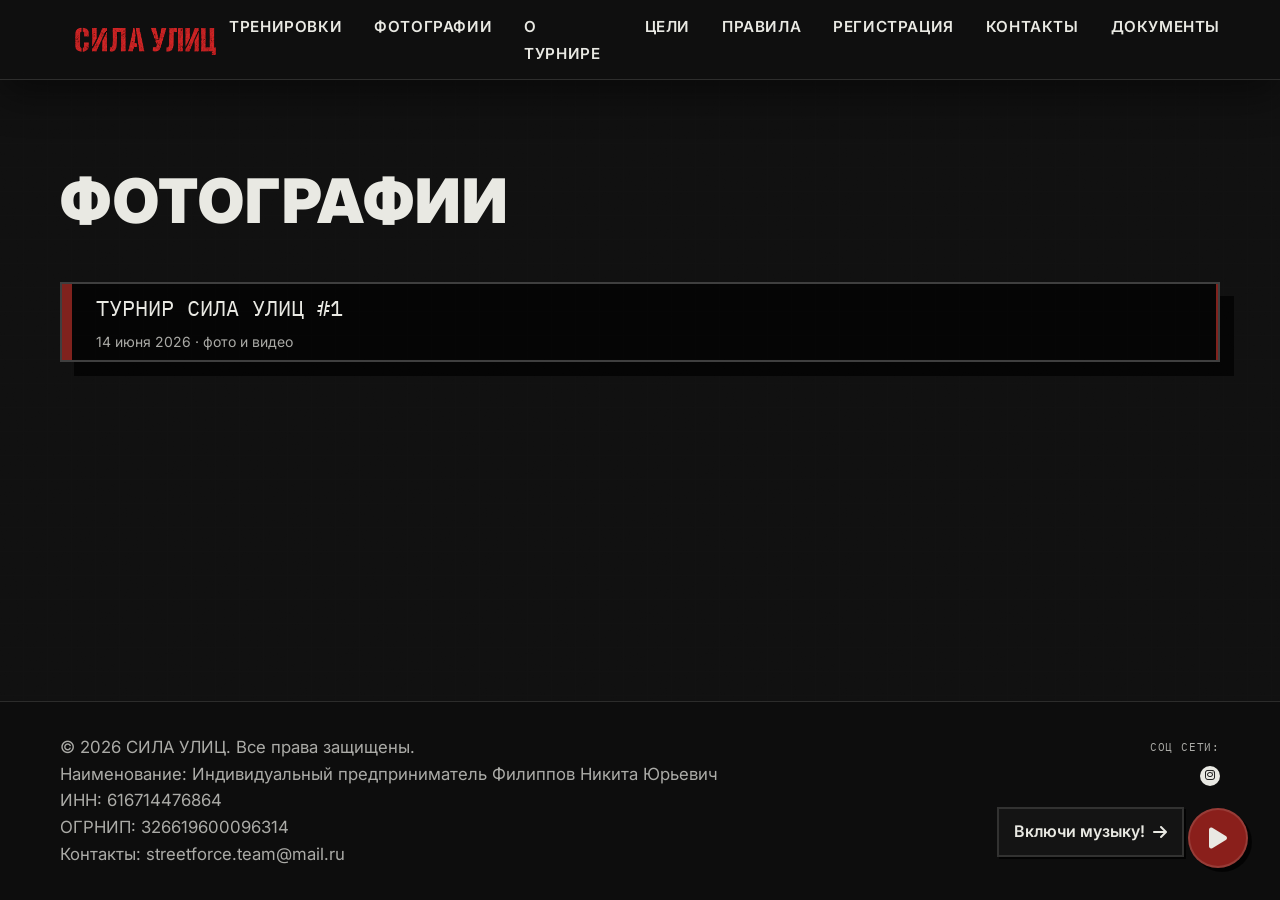
==== photos/index.html @ 42da0ae5 "Add a photos album for Street Force #1 and close registration on 19 September. Co-authored-by: Curso" ====
<!DOCTYPE html>
<html lang="ru">
<head>
    <meta charset="UTF-8">
    <meta name="viewport" content="width=device-width, initial-scale=1.0, maximum-scale=1.0, user-scalable=no">
    <title>Фотографии | СИЛА УЛИЦ</title>
    <link rel="icon" type="image/png" sizes="32x32" href="../images/logoSmall.png">
    <link rel="stylesheet" href="../styles.css?v=20260911d">
    <link href="https://fonts.googleapis.com/css2?family=Bebas+Neue&family=IBM+Plex+Mono:wght@400;500;600&family=Inter:wght@400;500;600;700;800;900&display=swap" rel="stylesheet">
    <link rel="stylesheet" href="https://cdnjs.cloudflare.com/ajax/libs/font-awesome/6.4.0/css/all.min.css">
</head>
<body class="training-detail-page">
    <div class="header-phantom"></div>
    <header class="header">
        <nav class="nav">
            <div class="container">
                <div class="nav-brand">
                    <a href="/" aria-label="На главную"><img class="nav-logo" src="../images/logo.png" alt="СИЛА УЛИЦ"></a>
                </div>
                <ul class="nav-links">
                    <li><a href="/training">Тренировки</a></li>
                    <li><a href="/photos">Фотографии</a></li>
                    <li><a href="/#about">О турнире</a></li>
                    <li><a href="/#goals">Цели</a></li>
                    <li><a href="/#rules">Правила</a></li>
                    <li><a href="/#registration">Регистрация</a></li>
                    <li><a href="/#contacts">Контакты</a></li>
                    <li><a href="/#documents">Документы</a></li>
                </ul>
                <div class="nav-toggle">
                    <span></span>
                    <span></span>
                    <span></span>
                </div>
            </div>
        </nav>
    </header>

    <main class="main" style="flex: 1;">
        <section class="section about">
            <div class="container">
                <h1 class="section-title">Фотографии</h1>
                <div class="training-list">
                    <a href="/photos/1" class="discipline">
                        <div style="display: flex; flex-direction: column; gap: 5px; width: 100%;">
                            <span>ТУРНИР СИЛА УЛИЦ #1</span>
                            <span class="discipline-sub">14 июня 2026 · фото и видео</span>
                        </div>
                    </a>
                </div>
            </div>
        </section>
    </main>

    <footer class="footer">
        <div class="container">
            <div class="footer-copy">
                <div class="footer-legal">
                    <p>&copy; 2026 СИЛА УЛИЦ. Все права защищены.</p>
                    <p>Наименование: Индивидуальный предприниматель Филиппов Никита Юрьевич</p>
                    <p>ИНН: 616714476864</p>
                    <p>ОГРНИП: 326619600096314</p>
                    <p>Контакты: streetforce.team@mail.ru</p>
                </div>
                <div class="footer-socials">
                    <span class="footer-socials-label">соц сети:</span>
                    <a class="footer-social" href="https://www.instagram.com/sila.ulic/" target="_blank" rel="noopener noreferrer" aria-label="Instagram СИЛА УЛИЦ">
                        <i class="fab fa-instagram" aria-hidden="true"></i>
                    </a>
                </div>
            </div>
        </div>
    </footer>

    <audio id="bg-audio" src="../images/soundtrack.mp3" type="audio/mpeg" preload="auto" loop></audio>
    <div id="audio-tooltip" class="audio-tooltip">Включи музыку! <i class="fas fa-arrow-right bx-fade-right"></i></div>
    <button id="audio-toggle-btn" class="audio-toggle-btn" aria-label="Play/Pause Music">
        <i class="fas fa-play"></i>
    </button>

    <script src="../script.js"></script>
</body>
</html>
---- styles.css ----
/* Reset and Base Styles */
:root {
    /* Brutalist poster palette */
    --accent: #8a1f1b;         /* кирпично-красный */
    --accent-2: #b33a2f;       /* brighter accent for hovers */
    --ink: #0b0b0b;            /* deep black */
    --charcoal: #101010;       /* page background */
    --panel: #141414;          /* panels */
    --paper: #e9e9e3;          /* off-white */
    --muted: rgba(233,233,227,0.72);
    --line: rgba(233,233,227,0.14);
    --line-2: rgba(233,233,227,0.08);

    --radius: 0px;
    --stroke: 2px;
    --shadow: 10px;

    --font-sans: "Inter", system-ui, -apple-system, Segoe UI, Roboto, Arial, sans-serif;
    --font-display: "Bebas Neue", "Inter", system-ui, sans-serif;
    --font-mono: "IBM Plex Mono", ui-monospace, SFMono-Regular, Menlo, Monaco, Consolas, "Liberation Mono", "Courier New", monospace;
}
* {
    margin: 0;
    padding: 0;
    box-sizing: border-box;
}

html {
    overflow-x: hidden;
    max-width: 100%;
}

body {
    font-family: var(--font-sans);
    line-height: 1.6;
    color: var(--paper);
    scroll-behavior: smooth;
    background: var(--charcoal);
    font-size: 1.05rem;
    overflow-x: hidden;
    max-width: 100%;
}

.registration-form a {
    color: rgba(233,233,227,0.9);
    text-underline-offset: 3px;
}
.registration-form a:hover { color: var(--paper); }

.container {
    width: 100%;
    max-width: 1200px;
    margin: 0 auto;
    padding: 0 20px;
}

/* Global background grid + film grain */
body::before {
    content: "";
    position: fixed;
    inset: 0;
    pointer-events: none;
    background:
        linear-gradient(transparent 0, transparent 23px, var(--line-2) 24px),
        linear-gradient(90deg, transparent 0, transparent 23px, var(--line-2) 24px);
    background-size: 24px 24px;
    opacity: 0.45;
    mix-blend-mode: soft-light;
    z-index: 0;
}
body::after {
    content: "";
    position: fixed;
    inset: 0;
    pointer-events: none;
    background-image: url("data:image/svg+xml,%3Csvg xmlns='http://www.w3.org/2000/svg' width='180' height='180' viewBox='0 0 180 180'%3E%3Cfilter id='n'%3E%3CfeTurbulence type='fractalNoise' baseFrequency='0.75' numOctaves='2' stitchTiles='stitch'/%3E%3CfeColorMatrix type='saturate' values='0'/%3E%3C/filter%3E%3Crect width='180' height='180' filter='url(%23n)' opacity='0.06'/%3E%3C/svg%3E");
    mix-blend-mode: overlay;
    z-index: 0;
}
body > * {
    position: relative;
    z-index: 1;
}

.header-phantom {
    height: 80px;
    width: 100%;
}

/* Header */
.header {
    height: 80px;
    display: flex;
    align-items: center;
    position: fixed;
    top: 0;
    width: 100%;
    background: rgba(16, 16, 16, 0.78);
    backdrop-filter: blur(12px);
    z-index: 1000;
    border-bottom: 1px solid var(--line);
    box-shadow: 0 14px 40px rgba(0,0,0,0.45);
}

.nav {
    width: 100%;
    padding: 1rem 0;
}

.nav .container {
    display: flex;
    width: 100%;
    justify-content: space-between;
    align-items: center;
}

.nav-brand h1 {
    font-size: 1.8rem;
    font-weight: 900;
    color: var(--paper);
    letter-spacing: 2px;
    font-family: var(--font-display);
    text-transform: uppercase;
}

.nav-brand a {
    display: inline-block;
    line-height: 0;
    text-decoration: none;
}

.nav-brand a:focus-visible {
    outline: 2px solid var(--accent-2);
    outline-offset: 4px;
}

.nav-logo {
    transform: translateY(4px);
    width: 170px;
    object-fit: contain;
    max-width: 100%;
}

.nav-links {
    display: flex;
    list-style: none;
    gap: 2rem;
}

.nav-links a {
    text-decoration: none;
    color: var(--paper);
    font-weight: 600;
    transition: color 0.3s ease;
    position: relative;
    letter-spacing: 0.6px;
    text-transform: uppercase;
    font-size: 0.95rem;
}

.nav-links a:hover { color: var(--accent-2); }
.nav-links a::after{
    content:"";
    position:absolute;
    left:0;
    right:0;
    bottom:-8px;
    height:2px;
    background: var(--accent);
    transform: scaleX(0);
    transform-origin: left;
    transition: transform .25s ease;
}
.nav-links a:hover::after{ transform: scaleX(1); }

.nav-toggle {
    display: none;
    flex-direction: column;
    cursor: pointer;
}

.nav-toggle span {
    width: 25px;
    height: 3px;
    background: var(--paper);
    margin: 3px 0;
    transition: 0.3s;
}

/* Hero Section */
.hero {
    min-height: 100vh;
    position: relative;
    display: flex;
    padding: 20px;
    justify-content: center;
    background: var(--ink);
    color: var(--paper);
    text-align: center;
    overflow: hidden;
}

.hero-bg {
    position: absolute;
    top: 0;
    left: 0;
    width: 100%;
    height: 100%;
    background:
        radial-gradient(ellipse at top right, rgba(0,0,0,0.55), transparent 62%),
        radial-gradient(ellipse at bottom left, rgba(0,0,0,0.7), transparent 62%),
        repeating-linear-gradient(0deg, rgba(255,255,255,0.045), rgba(255,255,255,0.045) 1px, transparent 2px, transparent 7px),
        linear-gradient(0deg, rgba(0,0,0,0.35), rgba(0,0,0,0.75)),
        url('images/common.webp');
    filter: grayscale(1) contrast(1.15) saturate(0.2);
}

.hero-content {
    position: relative;
    z-index: 2;
    padding: 0 20px;
}

.hero-kicker {
    display: inline-block;
    padding: 6px 10px;
    background: rgba(16,16,16,0.65);
    color: var(--paper);
    letter-spacing: 2.4px;
    font-size: 1.9rem;
    margin-bottom: 1rem;
    border: 1px solid var(--line);
    box-shadow: 0 0 0 3px rgba(0,0,0,0.55) inset;
    font-family: var(--font-mono);
    text-transform: uppercase;
}

.hero-title {
    font-size: clamp(3.2rem, 9vw, 8rem);
    font-weight: 900;
    margin-bottom: 1rem;
    line-height: 0.88;
    letter-spacing: 1px;
    text-shadow: 0 2px 0 #000, 0 10px 30px rgba(0,0,0,0.65);
}

.stencil-title {
    font-family: var(--font-display);
    text-transform: uppercase;
    color: var(--accent-2);
    font-weight: 900;
    letter-spacing: 2px;
}

.hero-title span {
    display: inline-block;
}

.main-logo {
    width: 650px;
    max-width: 90vw;
    object-fit: contain;
}

.hero-subtitle {
    font-size: clamp(1.05rem, 2.1vw, 1.5rem);
    margin-bottom: 2rem;
    opacity: 0.95;
    font-weight: 500;
    color: var(--muted);
}

/* Лёгкий шум поверх хиро */
.hero::after {
    content: "";
    position: absolute;
    inset: 0;
    pointer-events: none;
    background-image: url("data:image/svg+xml,%3Csvg xmlns='http://www.w3.org/2000/svg' width='160' height='160' viewBox='0 0 160 160'%3E%3Cfilter id='n'%3E%3CfeTurbulence type='fractalNoise' baseFrequency='0.8' numOctaves='2' stitchTiles='stitch'/%3E%3CfeColorMatrix type='saturate' values='0'/%3E%3C/filter%3E%3Crect width='160' height='160' filter='url(%23n)' opacity='0.06'/%3E%3C/svg%3E");
    mix-blend-mode: overlay;
}

.hero-disciplines {
    display: flex;
    justify-content: center;
    gap: 1rem;
    margin-bottom: 2rem;
    flex-wrap: wrap;
}

.discipline {
    display: flex;
    align-items: center;
    height: 80px;
    background: rgba(0,0,0,0.65);
    padding: 1.2rem 1.5rem;
    font-size: 1.35rem;
    font-family: var(--font-mono);
    text-transform: uppercase;
    border: 2px solid rgba(233,233,233,0.25);
    box-shadow: 14px 14px 0 rgba(0,0,0,0.7);
    transition: transform 0.3s ease, box-shadow 0.3s ease;
}

.discipline span {
    width: 100%;
}

.discipline:hover {
    transform: translate(-4px, -4px);
    box-shadow: 12px 12px 0 rgba(0,0,0,0.9);
}

.discipline:before {
    content: "";
    height: calc(80px - 4px);
    width: 10px;
    background: #80221d;
    margin-top: -1.2rem;
    margin-right: 1.5rem;
    margin-bottom: -1.2rem;
    margin-left: -1.5rem;
}

.discipline:after {
    content: "";
    height: calc(80px - 4px);
    width: 2px;
    background: #80221d;
    margin-top: -1.2rem;
    margin-right: -1.5rem;
    margin-bottom: -1.2rem;
    margin-left: 1.5rem;
}

.hero-date {
    font-size: 1.4rem;
    margin-bottom: 3rem;
    opacity: 0.9;
    font-weight: 500;
    display: flex;
    align-items: center;
    justify-content: center;
    gap: 1rem;
    flex-wrap: wrap;
}

.hero-date i {
    color: var(--accent-2);
    font-size: 1.2rem;
}

.cta-button {
    display: inline-block;
    background: var(--accent);
    color: var(--paper);
    padding: 1rem 2rem;
    text-decoration: none;
    border-radius: var(--radius);
    font-weight: 800;
    font-size: 1.1rem;
    transition: all 0.3s ease;
    text-transform: uppercase;
    letter-spacing: 1px;
    border: var(--stroke) solid rgba(233,233,227,0.25);
    box-shadow: var(--shadow) var(--shadow) 0 rgba(0,0,0,0.75);
}

.cta-button:hover {
    background: var(--accent-2);
    transform: translate(var(--stroke), var(--stroke));
    box-shadow: calc(var(--shadow) - 6px) calc(var(--shadow) - 6px) 0 rgba(0,0,0,0.8);
}

/* Sections */
.section {
    padding: 6rem 0;
}

/* Section backgrounds with images */
.section.with-bg {
    position: relative;
    overflow: hidden;
}
.section.with-bg::before {
    content: "";
    position: absolute;
    inset: 0;
    z-index: 0;
    background:
        linear-gradient(rgba(10,10,10,0.68), rgba(10,10,10,0.68)),
        var(--bg-image);
    background-size: cover;
    background-position: center;
    filter: grayscale(100%) contrast(1.15) saturate(0.2);
}
.section.with-bg::after {
    content: "";
    position: absolute;
    inset: 0;
    z-index: 1;
    pointer-events: none;
    background-image: url("data:image/svg+xml,%3Csvg xmlns='http://www.w3.org/2000/svg' width='160' height='160' viewBox='0 0 160 160'%3E%3Cfilter id='n'%3E%3CfeTurbulence type='fractalNoise' baseFrequency='0.9' numOctaves='2' stitchTiles='stitch'/%3E%3CfeColorMatrix type='saturate' values='0'/%3E%3C/filter%3E%3Crect width='160' height='160' filter='url(%23n)' opacity='0.08'/%3E%3C/svg%3E");
}
.section.with-bg .container {
    position: relative;
    z-index: 2;
}

/* Background image presets */
.bg-pushups { --bg-image: url('images/bg-pushups.webp'); }
.bg-pullups { --bg-image: url('images/common.webp'); }
.bg-dips { --bg-image: url('images/lift-bar.webp'); }
.bg-sport { --bg-image: url('images/sport.webp'); }

.gray-bg {
    background: #0e0e0e;
    border-top: 1px solid var(--line);
    border-bottom: 1px solid var(--line);
}

.section-title {
    font-size: clamp(2.2rem, 4.8vw, 4.4rem);
    font-weight: 900;
    text-align: left;
    margin-bottom: 3rem;
    color: var(--paper);
    text-transform: uppercase;
    letter-spacing: 1.5px;
    font-family: var(--font-display);
    line-height: 0.95;
}

/* Light, high-contrast titles on image backgrounds */
.section.with-bg .section-title {
    color: var(--paper);
    text-shadow: 0 2px 0 rgba(0,0,0,0.6), 0 8px 24px rgba(0,0,0,0.5);
}

.section-subtitle {
    font-size: 1.2rem;
    text-align: left;
    margin-bottom: 3rem;
    color: var(--muted);
    max-width: 600px;
    margin-left: 0;
    margin-right: auto;
}

/* About Section */
.about-grid {
    display: grid;
    grid-template-columns: repeat(3, 1fr);
    gap: 2rem;
    margin-bottom: 4rem;
}

.about-card {
    text-align: center;
    padding: 2rem;
    background: var(--panel);
    border-radius: var(--radius);
    border: var(--stroke) solid var(--line);
    transition: transform 0.3s ease;
    box-shadow: var(--shadow) var(--shadow) 0 rgba(0,0,0,0.65);
}

.about-card:hover {
    transform: translate(var(--stroke), var(--stroke));
    box-shadow: calc(var(--shadow) - 6px) calc(var(--shadow) - 6px) 0 rgba(0,0,0,0.7);
}

.about-card i {
    font-size: 3rem;
    color: var(--accent-2);
    margin-bottom: 1rem;
}

.about-card h3 {
    font-size: 1.7rem;
    margin-bottom: 1rem;
    color: var(--paper);
    font-weight: 800;
    font-family: var(--font-display);
    letter-spacing: 1px;
}
/* text inside cards */
.about-card p { color: var(--muted); }

/* Goals Section */
.goals-content {
    text-align: center;
}

.goals-grid {
    display: grid;
    grid-template-columns: repeat(3, 1fr);
    gap: 2rem;
    max-width: 1000px;
    margin: 0 auto;
}

.goal-card {
    text-align: center;
    padding: 2rem;
    background: rgba(20,20,20,0.88);
    border-radius: var(--radius);
    border: var(--stroke) solid var(--line);
    transition: transform 0.3s ease;
    box-shadow: var(--shadow) var(--shadow) 0 rgba(0,0,0,0.7);
}

.goal-card:hover {
    transform: translate(var(--stroke), var(--stroke));
    box-shadow: calc(var(--shadow) - 6px) calc(var(--shadow) - 6px) 0 rgba(0,0,0,0.75);
}

.goal-card i {
    font-size: 3rem;
    color: var(--accent-2);
    margin-bottom: 1rem;
}

.goal-card h3 {
    font-size: 1.5rem;
    color: var(--paper);
    font-weight: 800;
    font-family: var(--font-display);
    letter-spacing: 0.8px;
}

/* Age Groups */
.age-groups h3 {
    text-align: left;
    font-size: 1.8rem;
    margin-bottom: 2rem;
    color: var(--paper);
    font-family: var(--font-mono);
    font-weight: 600;
    letter-spacing: 0.6px;
    text-transform: uppercase;
}

.groups-grid {
    display: grid;
    grid-template-columns: repeat(4, 1fr);
    gap: 2rem;
}

.group-card {
    text-align: center;
    padding: 2rem;
    background: var(--panel);
    border-radius: var(--radius);
    border: var(--stroke) solid var(--line);
    transition: transform 0.3s ease;
    box-shadow: var(--shadow) var(--shadow) 0 rgba(0,0,0,0.65);
}

.group-card:hover {
    transform: translate(var(--stroke), var(--stroke));
    box-shadow: calc(var(--shadow) - 6px) calc(var(--shadow) - 6px) 0 rgba(0,0,0,0.7);
}

.group-card i {
    font-size: 2.5rem;
    color: rgba(233,233,227,0.85);
    margin-bottom: 1rem;
}

.group-card h4 {
    font-size: 1.3rem;
    margin-bottom: 0.5rem;
    color: var(--paper);
    font-family: var(--font-display);
    letter-spacing: 0.8px;
}
.group-card p { color: var(--muted); }

/* Rules Section */
.rules-content h3 {
    text-align: left;
    font-size: 1.8rem;
    margin-bottom: 3rem;
    color: var(--paper);
    text-shadow: 0 2px 0 rgba(0,0,0,0.6), 0 8px 24px rgba(0,0,0,0.5);
    font-family: var(--font-mono);
    letter-spacing: 0.6px;
    text-transform: uppercase;
}

.disciplines-grid {
    display: grid;
    grid-template-columns: repeat(3, 1fr);
    gap: 2rem;
    margin-bottom: 4rem;
}

.discipline-card {
    text-align: center;
    padding: 2rem;
    background: rgba(20,20,20,0.88);
    color: var(--paper);
    border-radius: var(--radius);
    transition: transform 0.3s ease;
    border: var(--stroke) solid var(--line);
    box-shadow: var(--shadow) var(--shadow) 0 rgba(0,0,0,0.7);
}

.discipline-card:hover {
    transform: translate(var(--stroke), var(--stroke));
    box-shadow: calc(var(--shadow) - 6px) calc(var(--shadow) - 6px) 0 rgba(0,0,0,0.75);
}

.discipline-card i {
    font-size: 3rem;
    margin-bottom: 1rem;
}

.discipline-icon {
    width: 60px;
    height: 60px;
    margin-bottom: 1rem;
    filter: brightness(0) invert(1);
}

.discipline-card h4 {
    font-size: 1.5rem;
    margin-bottom: 1rem;
    font-family: var(--font-display);
    letter-spacing: 0.8px;
}

.points {
    font-size: 1.2rem;
    font-weight: 700;
    background: rgba(138, 31, 27, 0.22);
    padding: 0.5rem 1rem;
    border-radius: var(--radius);
    display: inline-block;
    border: 1px dashed rgba(233,233,227,0.35);
    font-family: var(--font-mono);
}

.rules-details {
    display: grid;
    grid-template-columns: repeat(2, 1fr);
    gap: 2rem;
}

.rule-item {
    display: flex;
    align-items: center;
    gap: 1rem;
    padding: 1.5rem;
    background: var(--panel);
    border-radius: var(--radius);
    border: var(--stroke) solid var(--line);
    box-shadow: var(--shadow) var(--shadow) 0 rgba(0,0,0,0.65);
}

.rule-item i {
    font-size: 2rem;
    color: var(--accent-2);
    flex-shrink: 0;
}

.rule-item h4 {
    font-size: 1.2rem;
    margin-bottom: 0.5rem;
    color: var(--paper);
    font-family: var(--font-display);
    letter-spacing: 0.8px;
}
.rule-item p { color: var(--muted); }

/* Awards Section */
.awards-content {
    display: grid;
    grid-template-columns: repeat(2, 1fr);
    gap: 2rem;
}

.award-item {
    display: flex;
    align-items: center;
    gap: 1.5rem;
    padding: 2rem;
    background: var(--panel);
    border-radius: var(--radius);
    border: var(--stroke) solid var(--line);
    box-shadow: var(--shadow) var(--shadow) 0 rgba(0,0,0,0.65);
}

.award-item i {
    font-size: 3rem;
    color: rgba(233,233,227,0.85);
    flex-shrink: 0;
}

.award-item h3 {
    font-size: 1.5rem;
    margin-bottom: 0.5rem;
    color: var(--paper);
    font-family: var(--font-display);
    letter-spacing: 0.8px;
}
.award-item p { color: var(--muted); }

/* Event Info */
.event-info-grid {
    display: grid;
    grid-template-columns: repeat(3, 1fr);
    gap: 2rem;
}

.info-card {
    text-align: center;
    padding: 2rem;
    background: var(--panel);
    border-radius: var(--radius);
    border: var(--stroke) solid var(--line);
    transition: transform 0.3s ease;
    box-shadow: var(--shadow) var(--shadow) 0 rgba(0,0,0,0.65);
}

.info-card:hover {
    transform: translate(var(--stroke), var(--stroke));
    box-shadow: calc(var(--shadow) - 6px) calc(var(--shadow) - 6px) 0 rgba(0,0,0,0.7);
}

.info-card i {
    font-size: 3rem;
    color: var(--accent-2);
    margin-bottom: 1rem;
}

.info-card h3 {
    font-size: 1.3rem;
    margin-bottom: 1rem;
    color: var(--paper);
    font-family: var(--font-display);
    letter-spacing: 0.8px;
}

.info-card p {
    font-size: 1.1rem;
    color: var(--muted);
    overflow-wrap: anywhere;
}

/* History Section */
.history-content {
    text-align: center;
}

/* Carousel Styles */
.carousel-container {
    margin-top: 2rem;
    max-width: 800px;
    width: 100%;
    margin-left: auto;
    margin-right: auto;
}

.carousel-wrapper {
    position: relative;
    overflow: hidden;
    border-radius: var(--radius);
    border: var(--stroke) solid var(--line);
    background: var(--panel);
    box-shadow: var(--shadow) var(--shadow) 0 rgba(0,0,0,0.7);
    touch-action: pan-y;
    width: 100%;
}

.carousel-track {
    display: flex;
    transition: transform 0.5s ease;
}

.carousel-slide {
    min-width: 100%;
    flex: 0 0 100%;
    display: flex;
    justify-content: center;
    align-items: center;
}

.carousel-img {
    max-width: 100%;
    height: 400px;
    object-fit: contain;
    display: block;
    cursor: pointer;
    transition: transform 0.3s ease;
}
.carousel-img:hover {
    transform: scale(1.02);
}

.carousel-video {
    position: relative;
    width: 100%;
    max-width: 711px;
    height: 400px;
    background: #000;
    cursor: pointer;
}

.carousel-poster {
    width: 100%;
    height: 100%;
    object-fit: cover;
    display: block;
}

.carousel-video-play {
    position: absolute;
    top: 50%;
    left: 50%;
    transform: translate(-50%, -50%);
    width: 72px;
    height: 72px;
    border: 2px solid var(--line);
    background: var(--accent);
    color: var(--paper);
    font-size: 1.4rem;
    display: flex;
    align-items: center;
    justify-content: center;
    cursor: pointer;
    box-shadow: 6px 6px 0 rgba(0,0,0,0.7);
    padding-left: 4px;
}

.carousel-video-play:hover {
    background: var(--accent-2);
}

.carousel-video-player {
    width: 100%;
    height: 400px;
    border: 0;
    background: #000;
    display: block;
}

.carousel-btn {
    position: absolute;
    top: 50%;
    transform: translateY(-50%);
    background: rgba(16,16,16,0.9);
    color: var(--paper);
    border: none;
    width: 50px;
    height: 50px;
    border-radius: var(--radius);
    cursor: pointer;
    font-size: 1.2rem;
    transition: all 0.3s ease;
    z-index: 10;
    border: 1px solid var(--line);
}

.carousel-btn:hover {
    background: var(--accent);
    transform: translateY(-50%) scale(1.1);
}

.carousel-prev {
    left: 15px;
}

.carousel-next {
    right: 15px;
}

.carousel-indicators {
    display: flex;
    justify-content: center;
    gap: 10px;
    margin-top: 1rem;
}

.indicator {
    width: 12px;
    height: 12px;
    border-radius: 50%;
    background: rgba(233,233,227,0.25);
    cursor: pointer;
    transition: all 0.3s ease;
}

.indicator.active {
    background: var(--accent-2);
    transform: scale(1.2);
}

.indicator:hover {
    background: var(--accent-2);
    opacity: 0.7;
}

/* Partners Section */
.partners-content {
    margin: auto;
    width: min-content;
    display: grid;
    grid-template-columns: 1fr 1fr 1fr;
    gap: 2rem;
    text-align: center;
}

.partner-placeholder {
    background: var(--panel);
    padding: 2rem;
    border-radius: var(--radius);
    border: var(--stroke) solid var(--line);
    margin-bottom: 2rem;
    display: inline-block;
    box-shadow: var(--shadow) var(--shadow) 0 rgba(0,0,0,0.65);
}

.partner-logo {
    width: 300px;
    display: inline-block;
    background: var(--panel);
    border-radius: var(--radius);
    padding: 1rem;
    margin: 0;
    border: var(--stroke) solid var(--line);
    transition: transform 0.3s ease, box-shadow 0.3s ease;
    max-width: 300px;
    box-shadow: var(--shadow) var(--shadow) 0 rgba(0,0,0,0.65);
}

.partner-logo:hover {
    transform: translate(var(--stroke), var(--stroke));
    box-shadow: calc(var(--shadow) - 6px) calc(var(--shadow) - 6px) 0 rgba(0,0,0,0.75);
}

.partner-link {
    display: block;
    text-decoration: none;
}

.partner-img {
    width: 100%;
    height: auto;
    max-width: 250px;
    display: block;
    object-fit: contain;
    border-radius: var(--radius);
}

.partner-placeholder i {
    font-size: 3rem;
    color: var(--accent-2);
    margin-bottom: 1rem;
}

.partners-placeholder {
    color: var(--muted);
    font-style: italic;
}

/* Kings of the tournament */
.kings-kicker {
    display: inline-block;
    margin-bottom: 0.85rem;
    padding: 6px 10px;
    border: 1px solid var(--line);
    background: rgba(16,16,16,0.65);
    box-shadow: 0 0 0 3px rgba(0,0,0,0.55) inset;
    color: var(--paper);
    font-family: var(--font-mono);
    font-size: 0.82rem;
    letter-spacing: 2px;
    text-transform: uppercase;
}

.kings-boards {
    display: grid;
    gap: 2rem;
}

.kings-board {
    background: var(--panel);
    border: var(--stroke) solid var(--line);
    box-shadow: var(--shadow) var(--shadow) 0 rgba(0,0,0,0.65);
}

.kings-board-title {
    margin: 0;
    padding: 1rem 1.25rem;
    border-bottom: var(--stroke) solid var(--line);
    background: #121212;
    color: var(--paper);
    font-family: var(--font-display);
    font-size: clamp(1.6rem, 3vw, 2.2rem);
    font-weight: 900;
    letter-spacing: 1.5px;
    text-transform: uppercase;
    line-height: 1;
}

.kings-table-wrap {
    width: 100%;
    overflow-x: auto;
}

.kings-table {
    width: 100%;
    border-collapse: collapse;
    table-layout: auto;
}

.kings-table th,
.kings-table td {
    padding: 0.85rem 0.85rem;
    border-bottom: 1px solid var(--line);
    text-align: left;
    vertical-align: middle;
}

.kings-table thead th {
    background: #101010;
    color: var(--muted);
    font-family: var(--font-display);
    font-size: 0.95rem;
    font-weight: 400;
    letter-spacing: 1px;
    line-height: 1.15;
    text-transform: uppercase;
    white-space: nowrap;
}

.kings-table thead th:not(:first-child):not(:nth-child(2)) {
    text-align: center;
}

.kings-col-place {
    width: 52px;
    text-align: center;
}

.kings-cat th {
    padding: 0.7rem 0.85rem;
    background: rgba(138, 31, 27, 0.18);
    border-bottom: 1px solid var(--line);
    border-left: 4px solid var(--accent);
    color: var(--paper);
    font-family: var(--font-mono);
    font-size: 0.78rem;
    font-weight: 600;
    letter-spacing: 1.8px;
    text-transform: uppercase;
}

.kings-row td {
    color: var(--paper);
    font-size: 0.98rem;
}

.kings-row td:not(:nth-child(2)) {
    font-family: var(--font-mono);
    font-variant-numeric: tabular-nums;
    text-align: center;
}

.kings-row--first {
    background: linear-gradient(90deg, rgba(138, 31, 27, 0.22), rgba(138, 31, 27, 0.04) 42%, transparent 78%);
}

.kings-row--first td {
    border-bottom-color: rgba(179, 58, 47, 0.28);
}

.kings-place {
    display: inline-flex;
    align-items: center;
    justify-content: center;
    min-width: 28px;
    height: 28px;
    border: 1px solid var(--line);
    color: var(--muted);
    font-family: var(--font-mono);
    font-size: 0.85rem;
    font-weight: 600;
}

.kings-row--first .kings-place {
    border-color: var(--accent-2);
    color: var(--paper);
    background: var(--accent);
}

.kings-name {
    display: inline-block;
    font-weight: 700;
    letter-spacing: 0.2px;
}

.kings-name--first {
    display: flex;
    flex-direction: column;
    align-items: flex-start;
    gap: 0.2rem;
    padding-top: 0.15rem;
}

.kings-crown {
    width: 52px;
    height: 42px;
    display: block;
    object-fit: contain;
}

.kings-total {
    color: var(--accent-2);
    font-weight: 700;
    font-size: 1.05rem;
}

.visually-hidden {
    position: absolute;
    width: 1px;
    height: 1px;
    padding: 0;
    margin: -1px;
    overflow: hidden;
    clip: rect(0, 0, 0, 0);
    white-space: nowrap;
    border: 0;
}

@media (prefers-reduced-motion: reduce) {
    .kings-row {
        transition: none;
    }
}

/* Registration Form */
.registration-form {
    max-width: 600px;
    margin: 0 auto;
    background: var(--panel);
    padding: 3rem;
    border-radius: var(--radius);
    border: var(--stroke) solid var(--line);
    box-shadow: var(--shadow) var(--shadow) 0 rgba(0,0,0,0.7);
}

.registration-cta {
    max-width: 600px;
    margin: 0 auto;
}

.registration-cta-panel {
    text-align: center;
    background: var(--panel);
    padding: 3rem;
    border-radius: var(--radius);
    border: var(--stroke) solid var(--line);
    box-shadow: var(--shadow) var(--shadow) 0 rgba(0,0,0,0.7);
}

.registration-cta-headline {
    font-family: var(--font-display);
    font-size: clamp(1.8rem, 4vw, 2.6rem);
    font-weight: 900;
    letter-spacing: 1px;
    text-transform: uppercase;
    line-height: 1;
    color: var(--paper);
    margin-bottom: 1.25rem;
    text-shadow: 0 2px 0 rgba(0,0,0,0.45);
}

.registration-cta-sub {
    display: inline-block;
    padding: 8px 14px;
    margin-bottom: 1.5rem;
    background: rgba(16,16,16,0.55);
    border: 1px solid var(--line);
    box-shadow: 0 0 0 3px rgba(0,0,0,0.45) inset;
    font-family: var(--font-mono);
    font-size: 0.95rem;
    letter-spacing: 1.2px;
    text-transform: uppercase;
    color: var(--muted);
    line-height: 1.5;
}

.registration-cta-date {
    color: var(--accent-2);
    font-weight: 700;
}

.registration-cta-text {
    color: var(--paper);
    font-size: 1.1rem;
    font-weight: 800;
    line-height: 1.65;
    max-width: 480px;
    margin: 0 auto 2rem;
}

.registration-cta-action {
    display: flex;
    flex-direction: column;
    align-items: center;
    gap: 1.5rem;
}

.registration-cta-action .group-qr {
    max-width: 250px;
}

.form-row {
    display: grid;
    grid-template-columns: 1fr 1fr;
    gap: 1rem;
    margin-bottom: 1.5rem;
}

.form-group {
    margin-bottom: 1.5rem;
}

.form-group label {
    display: block;
    margin-bottom: 0.5rem;
    font-weight: 600;
    color: var(--paper);
    font-family: var(--font-mono);
    text-transform: uppercase;
    letter-spacing: 0.6px;
    font-size: 0.9rem;
}

.form-group input {
    width: 100%;
    padding: 0.8rem;
    border: var(--stroke) solid var(--line);
    border-radius: var(--radius);
    font-size: 1rem;
    transition: border-color 0.3s ease;
    background: rgba(10,10,10,0.55);
    color: var(--paper);
}

.form-group input:focus {
    outline: none;
    border-color: rgba(179,58,47,0.8);
}

.checkbox-group {
    display: flex;
    align-items: center;
    gap: 0.5rem;
}

.checkbox-group input[type="checkbox"] {
    width: auto;
}

.submit-button {
    width: 100%;
    background: var(--accent);
    color: var(--paper);
    padding: 1rem;
    border: none;
    border-radius: var(--radius);
    font-size: 1.1rem;
    font-weight: 900;
    cursor: pointer;
    transition: all 0.3s ease;
    text-transform: uppercase;
    letter-spacing: 1px;
    border: var(--stroke) solid rgba(233,233,227,0.25);
    box-shadow: var(--shadow) var(--shadow) 0 rgba(0,0,0,0.75);
}

.submit-button:hover {
    background: var(--accent-2);
    transform: translate(var(--stroke), var(--stroke));
    box-shadow: calc(var(--shadow) - 6px) calc(var(--shadow) - 6px) 0 rgba(0,0,0,0.8);
}

/* Contacts */
#contacts {
    overflow-x: clip;
}

.contacts-layout {
    display: grid;
    grid-template-columns: 1fr 1fr;
    gap: 3rem;
    max-width: 1000px;
    margin: 0 auto;
    min-width: 0;
}

.contacts-info,
.contacts-map {
    min-width: 0;
    max-width: 100%;
}

.contacts-info h3,
.contacts-map h3 {
    font-size: clamp(1.25rem, 6vw, 1.8rem);
    margin-bottom: 2rem;
    color: var(--paper);
    text-align: center;
    font-family: var(--font-display);
    font-weight: 900;
    letter-spacing: 1px;
    text-transform: uppercase;
    line-height: 1.05;
    overflow-wrap: anywhere;
}

.contact-item {
    display: flex;
    align-items: center;
    gap: 1rem;
    padding: 1.5rem;
    background: var(--panel);
    border-radius: var(--radius);
    border: var(--stroke) solid var(--line);
    transition: transform 0.3s ease;
    box-shadow: var(--shadow) var(--shadow) 0 rgba(0,0,0,0.65);
    margin-bottom: 1rem;
}

.contact-item:hover {
    transform: translate(var(--stroke), var(--stroke));
    box-shadow: calc(var(--shadow) - 6px) calc(var(--shadow) - 6px) 0 rgba(0,0,0,0.75);
}

.contact-item i {
    font-size: 2rem;
    color: var(--accent-2);
    flex-shrink: 0;
}

.contact-item h4 {
    font-size: 1.1rem;
    margin-bottom: 0.5rem;
    color: var(--paper);
    font-weight: 900;
    font-family: var(--font-display);
    letter-spacing: 0.8px;
}

.contact-item a {
    color: rgba(233,233,227,0.9);
    text-decoration: none;
    font-weight: 500;
    overflow-wrap: anywhere;
    word-break: break-word;
}

.contact-item a:hover {
    text-decoration: underline;
}

.map-container {
    position: relative;
    width: 100%;
    max-width: 100%;
    height: 360px;
    background: var(--panel);
    border-radius: var(--radius);
    border: var(--stroke) solid var(--line);
    overflow: hidden;
    box-shadow: var(--shadow) var(--shadow) 0 rgba(0,0,0,0.65);
}

.map-container iframe {
    position: absolute;
    inset: 0;
    display: block;
    width: 100%;
    height: 100%;
    border: 0;
}

.map-coords {
    margin: 0.85rem 0 0;
    text-align: right;
    font-family: var(--font-mono);
    font-size: 0.95rem;
    letter-spacing: 0.4px;
    overflow-wrap: anywhere;
}

.map-coords a {
    color: var(--muted);
    text-decoration: none;
    border-bottom: 1px solid var(--line);
}

.map-coords a:hover {
    color: var(--accent-2);
    border-bottom-color: var(--accent-2);
}

.contacts-docs {
    margin-top: 20px;
    text-align: end;
}

.contacts-docs p {
    margin: 0;
}

.social-card{
    margin-top: 1.25rem;
    padding: 1.6rem;
    background: var(--panel);
    border-radius: var(--radius);
    border: var(--stroke) solid var(--line);
    box-shadow: var(--shadow) var(--shadow) 0 rgba(0,0,0,0.65);
    overflow: hidden;
    max-width: 100%;
}
.social-card-title{
    font-family: var(--font-display);
    font-weight: 900;
    letter-spacing: 1px;
    text-transform: uppercase;
    margin-bottom: 1rem;
    color: var(--paper);
}
.social-grid{
    display: grid;
    grid-template-columns: 1fr 1fr;
    gap: 1rem;
}
.social-form .form-group{
    margin-bottom: 0;
}
.social-hint{
    margin-top: 0.9rem;
    font-size: 0.95rem;
    color: var(--muted);
    font-family: var(--font-mono);
}

.social-card-content {
    display: flex;
    justify-content: center;
}

.group-qr {
    display: block;
    margin: 0 auto;
    width: min(200px, 100%);
    height: auto;
    object-fit: contain;
    border-radius: var(--radius);
    border: var(--stroke) solid var(--line);
    box-shadow: var(--shadow) var(--shadow) 0 rgba(0,0,0,0.65);
}

/* Footer */
.footer {
    background: #0d0d0d;
    color: var(--muted);
    text-align: left;
    padding: 2rem 0;
    border-top: 1px solid var(--line);
}

.footer-copy {
    display: flex;
    flex-wrap: nowrap;
    align-items: flex-start;
    justify-content: space-between;
    gap: 0.75rem;
}

.footer-legal {
    flex: 1;
    min-width: 0;
}

.footer-legal p,
.footer-copy p {
    margin: 0;
    text-align: left;
}

.footer-socials {
    display: flex;
    flex-direction: column;
    align-items: flex-end;
    gap: 0.35rem;
    flex-shrink: 0;
}

.footer-socials-label {
    font-family: var(--font-mono);
    font-size: 0.68rem;
    letter-spacing: 0.8px;
    text-transform: uppercase;
    color: var(--muted);
    line-height: calc(1.05rem * 1.6);
    white-space: nowrap;
}

.footer-social {
    width: 20px;
    height: 20px;
    display: inline-flex;
    align-items: center;
    justify-content: center;
    border-radius: 50%;
    background: var(--paper);
    color: #0d0d0d;
    font-size: 0.72rem;
    line-height: 1;
    text-decoration: none;
}

.footer-social:hover {
    background: var(--accent-2);
    color: var(--paper);
}

/* Mobile Responsive */
@media (max-width: 768px) {
    .nav-links {
        position: fixed;
        top: 0;
        right: -100%;
        width: 100vw;
        height: 100vh;
        display: flex;
        flex-direction: column;
        justify-content: center;
        align-items: center;
        background: rgba(14, 14, 14, 0.98);
        gap: 2.5rem;
        transition: right 0.4s cubic-bezier(0.77, 0, 0.175, 1);
        z-index: 999;
    }
    .nav-links.active {
        right: 0;
    }

    .nav-links a {
        font-size: 1.6rem;
        letter-spacing: 2px;
    }

    .nav-toggle {
        display: flex;
        z-index: 1000;
        position: relative;
    }

    .nav-toggle.active span:nth-child(1) {
        transform: translateY(9px) rotate(45deg);
    }

    .nav-toggle.active span:nth-child(2) {
        opacity: 0;
    }

    .nav-toggle.active span:nth-child(3) {
        transform: translateY(-9px) rotate(-45deg);
    }

    .hero-title {
        font-size: 50px;
    }

    .hero-title-sila {
        font-size: 50px !important;
    }

    .nav-logo {
        width: 140px;
    }

    .main-logo {
        width: 280px;
    }

    .desktop-br {
        display: none;
    }

    .hero-subtitle {
        font-size: 1.2rem;
    }

    .hero-disciplines {
        flex-direction: column;
        gap: 1.0rem;
    }

    .section-title {
        font-size: 2rem;
        text-align: center;
    }
    .section-subtitle { text-align: center; margin-left: auto; }
    .age-groups h3 { text-align: center; }
    .rules-content h3 { text-align: center; }

    .footer-socials {
        flex-direction: row;
        align-items: center;
        gap: 0.45rem;
        height: calc(1.05rem * 1.6);
    }

    .footer-socials-label {
        line-height: 1;
    }

    .about-grid,
    .goals-grid,
    .groups-grid,
    .disciplines-grid,
    .event-info-grid,
    .partners-content {
        grid-template-columns: 1fr;
        width: 100%;
        max-width: 100%;
        gap: 1.25rem;
        padding-right: var(--shadow);
        padding-bottom: var(--shadow);
    }

    #goals,
    #about {
        overflow-x: clip;
    }

    .goal-card,
    .about-card {
        min-width: 0;
        max-width: 100%;
        padding: 1.5rem 1.15rem;
        box-shadow: 6px 6px 0 rgba(0,0,0,0.7);
    }

    .goal-card h3,
    .about-card h3 {
        overflow-wrap: anywhere;
    }

    .info-card {
        padding: 1.5rem 1.15rem;
        min-width: 0;
        max-width: 100%;
    }

    .info-card p {
        font-size: 1rem;
    }

    .form-row {
        grid-template-columns: 1fr;
    }

    .rules-details {
        grid-template-columns: 1fr;
    }

    .awards-content {
        grid-template-columns: 1fr;
    }

    .award-item {
        flex-direction: column;
        text-align: center;
    }

    .rule-item {
        flex-direction: column;
        text-align: center;
    }

    .contacts-layout {
        grid-template-columns: 1fr;
        gap: 2rem;
    }

    .map-container {
        height: 260px;
        box-shadow: 4px 4px 0 rgba(0,0,0,0.65);
    }

    .map-coords,
    .contacts-docs {
        text-align: left;
        max-width: 100%;
        padding-right: 4.5rem;
    }

    .map-coords {
        font-size: 0.82rem;
        letter-spacing: 0;
    }

    .contact-item {
        flex-direction: column;
        text-align: center;
    }

    .carousel-img {
        height: 250px;
    }

    .carousel-video,
    .carousel-video-player {
        height: 220px;
    }

    .carousel-btn {
        width: 40px;
        height: 40px;
        font-size: 1rem;
    }

    .carousel-container {
        width: 100%;
        max-width: 100%;
        overflow: hidden;
    }

    .partners-content {
        margin: auto;
    }

    .kings-table thead {
        display: none;
    }

    .kings-table,
    .kings-table tbody,
    .kings-table tr,
    .kings-table th,
    .kings-table td {
        display: block;
        width: 100%;
    }

    .kings-cat th {
        border-left-width: 4px;
    }

    .kings-row {
        padding: 0.35rem 0 0.7rem;
        border-bottom: var(--stroke) solid var(--line);
    }

    .kings-row td {
        display: flex;
        justify-content: space-between;
        align-items: center;
        gap: 1rem;
        text-align: right;
        padding: 0.45rem 0.85rem;
        border-bottom: 0;
    }

    .kings-row td::before {
        content: attr(data-label);
        color: var(--muted);
        font-family: var(--font-display);
        font-size: 0.85rem;
        letter-spacing: 0.8px;
        text-transform: uppercase;
        text-align: left;
    }

    .kings-table-wrap {
        overflow: visible;
    }

    .kings-row td:nth-child(2) {
        flex-wrap: wrap;
        justify-content: flex-start;
        gap: 0.5rem 1rem;
        text-align: left;
    }

    .kings-row td:nth-child(2)::before {
        flex: 1 0 100%;
        margin-right: 0;
    }

    .kings-name--first {
        align-items: flex-start;
    }

    .kings-col-place {
        width: 100%;
    }
}

@media (max-width: 480px) {
    .container {
        padding: 0 15px;
    }

    .hero-title {
        font-size: 2rem;
    }

    .nav-logo {
        width: 120px;
    }

    .main-logo {
        width: 300px;
    }

    .section {
        padding: 4rem 0;
    }

    .registration-form {
        padding: 2rem;
    }

    .registration-cta-panel {
        padding: 2rem;
    }

    .registration-cta-sub {
        font-size: 0.82rem;
        letter-spacing: 0.8px;
    }

    .partner-logo {
        /* max-width: 200px; */
        padding: 0.75rem;
    }
}

/* Audio Player Floating Button */
.audio-tooltip {
    position: fixed;
    bottom: 2.7rem; /* Align vertically with the button center */
    right: 6rem; /* Place to the left of the button */
    background-color: var(--panel);
    color: var(--paper);
    padding: 10px 15px;
    border-radius: var(--radius);
    border: var(--stroke) solid var(--line);
    box-shadow: 2px 2px 0 rgba(0,0,0,0.7);
    font-size: 1rem;
    font-weight: 600;
    z-index: 999;
    display: flex;
    align-items: center;
    gap: 8px;
    opacity: 1;
    transition: opacity 0.5s ease;
    animation: bounceX 2s infinite;
}

.audio-tooltip.hidden {
    opacity: 0;
    pointer-events: none;
}

@keyframes bounceX {
    0%, 100% {
        transform: translateX(0);
    }
    50% {
        transform: translateX(-10px);
    }
}

.audio-toggle-btn {
    position: fixed;
    bottom: 2rem;
    right: 2rem;
    width: 60px;
    height: 60px;
    background-color: var(--accent);
    color: var(--paper);
    border: var(--stroke) solid var(--line);
    border-radius: 50%;
    display: flex;
    justify-content: center;
    align-items: center;
    font-size: 1.5rem;
    cursor: pointer;
    z-index: 1000;
    box-shadow: 4px 4px 0 rgba(0,0,0,0.7);
    transition: all 0.3s ease;
}

.audio-toggle-btn:hover {
    transform: translate(2px, 2px);
    box-shadow: 2px 2px 0 rgba(0,0,0,0.7);
    background-color: var(--accent-hover, #ffb300);
}

.audio-toggle-btn.playing {
    background-color: var(--accent-2, #9a3335);
    animation: pulse 2s infinite;
}

@keyframes pulse {
    0% {
        box-shadow: 0 0 0 0 rgba(139, 50, 50, 0.7), 4px 4px 0 rgba(0,0,0,0.7);
    }
    70% {
        box-shadow: 0 0 0 15px rgba(139, 50, 50, 0), 4px 4px 0 rgba(0,0,0,0.7);
    }
    100% {
        box-shadow: 0 0 0 0 rgba(57, 255, 20, 0), 4px 4px 0 rgba(0,0,0,0.7);
    }
}

@media (max-width: 480px) {
    .audio-toggle-btn {
        bottom: 1.5rem;
        right: 1.5rem;
        width: 50px;
        height: 50px;
        font-size: 1.2rem;
    }
    .audio-tooltip {
        bottom: 2.2rem;
        right: 5rem;
        font-size: 0.9rem;
        padding: 8px 12px;
    }
}

/* Image Modal */
.image-modal {
    display: none;
    position: fixed;
    z-index: 2000;
    left: 0;
    top: 0;
    width: 100%;
    height: 100%;
    background-color: rgba(0, 0, 0, 0.9);
    backdrop-filter: blur(5px);
    overflow: hidden;
    user-select: none;
}

.image-modal.active {
    display: flex;
    justify-content: center;
    align-items: center;
}

.modal-content-wrapper {
    position: relative;
    max-width: 90%;
    max-height: 90vh;
    display: flex;
    justify-content: center;
    align-items: center;
}

.modal-content {
    max-width: 100%;
    max-height: 90vh;
    object-fit: contain;
    border-radius: var(--radius);
    box-shadow: 0 0 20px rgba(0,0,0,0.5);
    transition: transform 0.25s ease;
    cursor: grab;
}
.modal-content:active {
    cursor: grabbing;
}

.modal-close {
    position: absolute;
    top: 20px;
    right: 35px;
    color: #f1f1f1;
    font-size: 40px;
    font-weight: bold;
    cursor: pointer;
    z-index: 2010;
    transition: color 0.3s;
}

.modal-close:hover,
.modal-close:focus {
    color: var(--accent);
    text-decoration: none;
    cursor: pointer;
}

.modal-nav {
    position: absolute;
    top: 50%;
    transform: translateY(-50%);
    background: rgba(20, 20, 20, 0.6);
    color: var(--paper);
    border: 2px solid var(--line);
    width: 50px;
    height: 50px;
    display: flex;
    justify-content: center;
    align-items: center;
    font-size: 1.5rem;
    cursor: pointer;
    transition: all 0.3s ease;
    z-index: 2010;
    border-radius: 50%;
}

.modal-nav:hover {
    background: var(--accent);
    border-color: var(--accent);
}

.modal-prev {
    left: 20px;
}

.modal-next {
    right: 20px;
}

@media (max-width: 768px) {
    .modal-prev, .modal-next {
        display: none; /* Hide arrows on mobile to encourage swiping */
    }
    .modal-close {
        top: 15px;
        right: 20px;
        font-size: 30px;
    }
}

.fa-knife {
    width: 90px;
    height: 90px;
    background: url('images/knife.png') no-repeat center center;
    background-size: contain;
}

/* Training list */
.training-list {
    display: flex;
    flex-direction: column;
    gap: 20px;
    justify-content: center;
    margin-top: 30px;
}

.training-list .discipline {
    text-decoration: none;
    color: var(--paper);
}

.training-list .discipline-sub {
    font-size: 14px;
    text-transform: none;
    letter-spacing: 0;
    font-family: var(--font-sans);
    color: var(--muted);
}

.training-info-entry {
    display: flex;
    align-items: center;
    gap: 1.25rem;
    margin-top: 2rem;
    padding: 1.25rem 1.5rem;
    background: var(--surface);
    border: var(--stroke) solid var(--accent);
    box-shadow: var(--shadow) var(--shadow) 0 rgba(0,0,0,0.85);
    text-decoration: none;
    color: var(--paper);
    transition: transform 0.2s ease, box-shadow 0.2s ease, border-color 0.2s ease;
}

.training-info-entry:hover {
    border-color: var(--accent-2);
    transform: translate(var(--stroke), var(--stroke));
    box-shadow: calc(var(--shadow) - 6px) calc(var(--shadow) - 6px) 0 rgba(0,0,0,0.8);
}

.training-info-entry > .fa-book-open {
    font-size: 1.5rem;
    color: var(--accent-2);
    flex-shrink: 0;
}

.training-info-entry > div {
    display: flex;
    flex-direction: column;
    gap: 0.35rem;
    flex: 1;
}

.training-info-entry-title {
    font-family: var(--font-display);
    font-size: 1.35rem;
    letter-spacing: 0.06em;
    text-transform: uppercase;
}

.training-info-entry-sub {
    font-size: 0.9rem;
    font-family: var(--font-sans);
    color: var(--muted);
    text-transform: none;
    letter-spacing: 0;
    line-height: 1.45;
}

.training-info-entry-arrow {
    color: var(--muted);
    flex-shrink: 0;
    transition: color 0.2s ease, transform 0.2s ease;
}

.training-info-entry:hover .training-info-entry-arrow {
    color: var(--accent-2);
    transform: translateX(4px);
}

.training-term-text {
    color: var(--paper);
    font-size: 0.95rem;
    line-height: 1.65;
    margin: 0 0 1rem;
    padding: 0 1.25rem;
}

.training-term-text:last-child,
.training-term-example:last-child {
    margin-bottom: 0;
}

.training-term-example {
    margin: 0 1.25rem 1.25rem;
    padding: 0.85rem 1rem;
    background: rgba(0,0,0,0.35);
    border-left: 3px solid var(--accent);
    font-size: 0.88rem;
    line-height: 1.6;
    color: var(--muted);
}

.training-term-example strong {
    color: var(--accent-2);
    font-family: var(--font-mono);
    font-size: 0.8rem;
    text-transform: uppercase;
    letter-spacing: 0.06em;
}

/* Training detail page */
.training-detail-page {
    display: flex;
    flex-direction: column;
    min-height: 100vh;
}

.training-detail-page .main {
    flex: 1;
}

.training-back {
    display: inline-flex;
    align-items: center;
    gap: 0.6rem;
    color: var(--muted);
    text-decoration: none;
    font-family: var(--font-mono);
    font-size: 0.85rem;
    text-transform: uppercase;
    letter-spacing: 0.08em;
    margin-bottom: 2rem;
    transition: color 0.25s ease;
}

.training-back:hover {
    color: var(--accent-2);
}

.training-hero {
    position: relative;
    padding: 3rem 0 4rem;
    border-bottom: var(--stroke) solid var(--line);
    overflow: hidden;
}

.training-hero::before {
    content: "";
    position: absolute;
    inset: 0;
    background:
        radial-gradient(ellipse at top right, rgba(138,31,27,0.18), transparent 55%),
        radial-gradient(ellipse at bottom left, rgba(0,0,0,0.85), transparent 65%),
        linear-gradient(180deg, rgba(11,11,11,0.4), rgba(16,16,16,0.95)),
        url('images/common.webp');
    background-size: cover;
    background-position: center;
    filter: grayscale(1) contrast(1.1);
    z-index: 0;
}

.training-hero .container {
    position: relative;
    z-index: 1;
}

.training-level-badge {
    display: inline-block;
    font-family: var(--font-mono);
    font-size: 0.8rem;
    font-weight: 600;
    letter-spacing: 0.12em;
    text-transform: uppercase;
    color: var(--paper);
    background: var(--accent);
    padding: 0.45rem 0.9rem;
    margin-bottom: 1.2rem;
    box-shadow: 4px 4px 0 rgba(0,0,0,0.8);
}

.training-hero-title {
    font-family: var(--font-display);
    font-size: clamp(2.8rem, 6vw, 5rem);
    font-weight: 900;
    line-height: 0.95;
    letter-spacing: 2px;
    text-transform: uppercase;
    color: var(--paper);
    margin-bottom: 0.75rem;
}

.training-hero-subtitle {
    font-size: 1.15rem;
    color: var(--muted);
    max-width: 560px;
    margin-bottom: 2rem;
}

.training-hero-actions {
    display: flex;
    flex-wrap: wrap;
    gap: 1rem;
    align-items: center;
}

.cta-button-outline {
    display: inline-flex;
    align-items: center;
    gap: 0.6rem;
    background: transparent;
    color: var(--paper);
    padding: 1rem 1.6rem;
    text-decoration: none;
    border: var(--stroke) solid var(--line);
    font-weight: 700;
    font-size: 0.95rem;
    text-transform: uppercase;
    letter-spacing: 0.06em;
    transition: transform 0.25s ease, border-color 0.25s ease, color 0.25s ease;
    box-shadow: var(--shadow) var(--shadow) 0 rgba(0,0,0,0.55);
}

.cta-button-outline:hover {
    border-color: var(--accent-2);
    color: var(--accent-2);
    transform: translate(var(--stroke), var(--stroke));
    box-shadow: calc(var(--shadow) - 6px) calc(var(--shadow) - 6px) 0 rgba(0,0,0,0.7);
}

.training-meta-grid {
    display: grid;
    grid-template-columns: repeat(3, 1fr);
    gap: 1.5rem;
    margin-top: -2rem;
    margin-bottom: 4rem;
    position: relative;
    z-index: 2;
}

.training-meta-card {
    background: var(--panel);
    border: var(--stroke) solid var(--line);
    padding: 1.75rem;
    box-shadow: var(--shadow) var(--shadow) 0 rgba(0,0,0,0.65);
    transition: transform 0.25s ease;
}

.training-meta-card:hover {
    transform: translate(var(--stroke), var(--stroke));
    box-shadow: calc(var(--shadow) - 6px) calc(var(--shadow) - 6px) 0 rgba(0,0,0,0.7);
}

.training-meta-card i {
    font-size: 1.6rem;
    color: var(--accent-2);
    margin-bottom: 0.75rem;
}

.training-meta-card h3 {
    font-family: var(--font-display);
    font-size: 1.35rem;
    letter-spacing: 0.06em;
    text-transform: uppercase;
    color: var(--paper);
    margin-bottom: 0.5rem;
}

.training-meta-card p {
    color: var(--muted);
    font-size: 0.98rem;
    line-height: 1.55;
}

.training-alert {
    display: flex;
    gap: 1rem;
    align-items: flex-start;
    background: rgba(138,31,27,0.12);
    border: var(--stroke) solid rgba(179,58,47,0.45);
    border-left: 6px solid var(--accent);
    padding: 1.25rem 1.5rem;
    margin-bottom: 3rem;
    box-shadow: 6px 6px 0 rgba(0,0,0,0.5);
}

.training-alert i {
    color: var(--accent-2);
    font-size: 1.25rem;
    margin-top: 0.15rem;
    flex-shrink: 0;
}

.training-alert p {
    color: var(--paper);
    line-height: 1.65;
}

.training-section-label {
    font-family: var(--font-mono);
    font-size: 0.78rem;
    letter-spacing: 0.14em;
    text-transform: uppercase;
    color: var(--accent-2);
    margin-bottom: 0.75rem;
}

.training-block-title {
    font-family: var(--font-display);
    font-size: clamp(1.8rem, 3vw, 2.6rem);
    text-transform: uppercase;
    letter-spacing: 1px;
    color: var(--paper);
    margin-bottom: 1.5rem;
}

.training-intro-list {
    list-style: none;
    display: flex;
    flex-direction: column;
    gap: 0.85rem;
    margin-bottom: 3rem;
}

.training-intro-list li {
    position: relative;
    padding-left: 1.4rem;
    color: var(--muted);
    line-height: 1.6;
}

.training-intro-list li::before {
    content: "";
    position: absolute;
    left: 0;
    top: 0.55rem;
    width: 8px;
    height: 8px;
    background: var(--accent);
}

.training-period {
    margin-bottom: 3.5rem;
    padding-bottom: 3rem;
    border-bottom: 1px solid var(--line);
}

.training-period:last-of-type {
    border-bottom: none;
    padding-bottom: 0;
}

.training-period-header {
    display: flex;
    flex-wrap: wrap;
    align-items: baseline;
    justify-content: space-between;
    gap: 1rem;
    margin-bottom: 1.25rem;
}

.training-period-title {
    font-family: var(--font-display);
    font-size: clamp(1.6rem, 2.8vw, 2.2rem);
    text-transform: uppercase;
    letter-spacing: 0.08em;
    color: var(--paper);
}

.training-period-duration {
    font-family: var(--font-mono);
    font-size: 0.82rem;
    letter-spacing: 0.08em;
    text-transform: uppercase;
    color: var(--muted);
    background: rgba(255,255,255,0.04);
    border: 1px solid var(--line);
    padding: 0.4rem 0.75rem;
}

.training-period-notes {
    list-style: none;
    margin-bottom: 1.75rem;
}

.training-period-notes li {
    position: relative;
    padding-left: 1.2rem;
    color: var(--muted);
    margin-bottom: 0.5rem;
    line-height: 1.55;
}

.training-period-notes li::before {
    content: "—";
    position: absolute;
    left: 0;
    color: var(--accent-2);
}

.training-days {
    display: grid;
    grid-template-columns: repeat(2, 1fr);
    gap: 1.5rem;
}

.training-day {
    background: var(--panel);
    border: var(--stroke) solid var(--line);
    box-shadow: var(--shadow) var(--shadow) 0 rgba(0,0,0,0.6);
}

.training-day-header {
    display: flex;
    align-items: center;
    gap: 0.75rem;
    padding: 1rem 1.25rem;
    background: rgba(138,31,27,0.15);
    border-bottom: var(--stroke) solid var(--line);
}

.training-day-number {
    font-family: var(--font-display);
    font-size: 1.5rem;
    letter-spacing: 0.06em;
    color: var(--paper);
}

.training-day-header i {
    color: var(--accent-2);
    margin-left: auto;
}

.training-exercise-list {
    list-style: none;
    padding: 1.25rem;
    counter-reset: exercise;
}

.training-exercise-list li {
    position: relative;
    padding-left: 2rem;
    padding-bottom: 1rem;
    margin-bottom: 1rem;
    border-bottom: 1px solid var(--line-2);
    color: var(--muted);
    line-height: 1.6;
    counter-increment: exercise;
}

.training-exercise-list li:last-child {
    margin-bottom: 0;
    padding-bottom: 0;
    border-bottom: none;
}

.training-exercise-list li::before {
    content: counter(exercise);
    position: absolute;
    left: 0;
    top: 0.05rem;
    width: 1.4rem;
    height: 1.4rem;
    display: flex;
    align-items: center;
    justify-content: center;
    font-family: var(--font-mono);
    font-size: 0.72rem;
    font-weight: 600;
    color: var(--paper);
    background: var(--accent);
}

.training-schedule-wrap {
    overflow-x: auto;
    margin-top: 2rem;
}

.training-schedule {
    width: 100%;
    border-collapse: collapse;
    font-size: 0.98rem;
}

.training-schedule th,
.training-schedule td {
    padding: 1rem 1.25rem;
    text-align: left;
    border: 1px solid var(--line);
}

.training-schedule th {
    font-family: var(--font-mono);
    font-size: 0.78rem;
    letter-spacing: 0.1em;
    text-transform: uppercase;
    color: var(--paper);
    background: rgba(138,31,27,0.2);
}

.training-schedule td {
    color: var(--muted);
    background: var(--panel);
}

.training-schedule tbody tr:hover td {
    background: rgba(20,20,20,0.95);
}

.training-nav {
    display: flex;
    justify-content: space-between;
    align-items: center;
    gap: 1rem;
    margin-top: 4rem;
    padding-top: 2rem;
    border-top: 1px solid var(--line);
}

.training-nav-link {
    display: inline-flex;
    align-items: center;
    gap: 0.6rem;
    font-family: var(--font-mono);
    font-size: 0.85rem;
    text-transform: uppercase;
    letter-spacing: 0.08em;
    color: var(--paper);
    text-decoration: none;
    padding: 0.85rem 1.25rem;
    border: var(--stroke) solid var(--line);
    background: var(--panel);
    box-shadow: 6px 6px 0 rgba(0,0,0,0.55);
    transition: transform 0.25s ease, color 0.25s ease, border-color 0.25s ease;
}

.training-nav-link:hover {
    color: var(--accent-2);
    border-color: var(--accent-2);
    transform: translate(2px, 2px);
    box-shadow: 4px 4px 0 rgba(0,0,0,0.6);
}

.training-nav-link.next {
    margin-left: auto;
}

.training-placeholder {
    text-align: center;
    padding: 4rem 2rem;
    background: var(--panel);
    border: var(--stroke) solid var(--line);
    box-shadow: var(--shadow) var(--shadow) 0 rgba(0,0,0,0.6);
    margin-bottom: 2rem;
}

.training-placeholder i {
    font-size: 3rem;
    color: var(--accent-2);
    margin-bottom: 1.5rem;
}

.training-placeholder h2 {
    font-family: var(--font-display);
    font-size: 2rem;
    text-transform: uppercase;
    letter-spacing: 0.08em;
    color: var(--paper);
    margin-bottom: 1rem;
}

.training-placeholder p {
    color: var(--muted);
    max-width: 480px;
    margin: 0 auto 2rem;
    line-height: 1.65;
}

@media (max-width: 992px) {
    .training-meta-grid {
        grid-template-columns: 1fr;
        margin-top: 0;
    }

    .training-days {
        grid-template-columns: 1fr;
    }
}

@media (max-width: 768px) {
    .training-hero {
        padding: 2rem 0 3rem;
    }

    .training-hero-title {
        font-size: 2.4rem;
    }

    .training-nav {
        flex-direction: column;
    }

    .training-nav-link.next {
        margin-left: 0;
        width: 100%;
        justify-content: center;
    }

    .training-nav-link.prev {
        width: 100%;
        justify-content: center;
    }

    .training-info-entry {
        flex-direction: column;
        align-items: flex-start;
        gap: 0.85rem;
    }

    .training-info-entry-arrow {
        align-self: flex-end;
    }
}

/* Photos album */
.photos-toolbar {
    display: flex;
    flex-wrap: wrap;
    align-items: center;
    justify-content: space-between;
    gap: 1rem;
    margin: 2rem 0 1.5rem;
}

.photos-status {
    font-family: var(--font-mono);
    font-size: 0.82rem;
    letter-spacing: 0.06em;
    text-transform: uppercase;
    color: var(--muted);
}

.photos-status a {
    color: var(--accent-2);
}

.photos-filters {
    display: flex;
    flex-wrap: wrap;
    gap: 0.5rem;
}

.photos-filter {
    min-height: 44px;
    padding: 0.55rem 1rem;
    border: var(--stroke) solid var(--line);
    background: var(--panel);
    color: var(--paper);
    font-family: var(--font-mono);
    font-size: 0.78rem;
    letter-spacing: 0.08em;
    text-transform: uppercase;
    cursor: pointer;
}

.photos-filter.is-active,
.photos-filter:hover {
    border-color: var(--accent);
    color: var(--paper);
}

.photos-filter:focus-visible {
    outline: 2px solid var(--accent-2);
    outline-offset: 3px;
}

.photos-grid {
    display: grid;
    grid-template-columns: repeat(4, minmax(0, 1fr));
    gap: 0.75rem;
}

.photo-tile {
    position: relative;
    aspect-ratio: 1;
    padding: 0;
    border: var(--stroke) solid var(--line);
    background: var(--panel);
    overflow: hidden;
    cursor: pointer;
}

.photo-tile:focus-visible {
    outline: 2px solid var(--accent-2);
    outline-offset: 3px;
}

.photo-tile img {
    display: block;
    width: 100%;
    height: 100%;
    object-fit: cover;
}

.photo-tile-play {
    position: absolute;
    inset: 0;
    display: flex;
    align-items: center;
    justify-content: center;
    background: rgba(0, 0, 0, 0.35);
    color: var(--paper);
    font-size: 1.4rem;
}

.photo-lightbox {
    display: none;
    position: fixed;
    inset: 0;
    z-index: 2100;
    background: rgba(0, 0, 0, 0.92);
    align-items: center;
    justify-content: center;
}

.photo-lightbox.active {
    display: flex;
}

.photo-lightbox-stage {
    max-width: min(1100px, calc(100vw - 2rem));
    max-height: 86vh;
}

.photo-lightbox-media {
    display: block;
    max-width: 100%;
    max-height: 86vh;
}

.photo-lightbox-close,
.photo-lightbox-nav {
    position: absolute;
    border: 0;
    background: transparent;
    color: var(--paper);
    cursor: pointer;
}

.photo-lightbox-close {
    top: 16px;
    right: 22px;
    font-size: 2.4rem;
    line-height: 1;
}

.photo-lightbox-nav {
    top: 50%;
    transform: translateY(-50%);
    width: 44px;
    height: 44px;
    border: var(--stroke) solid var(--line);
    background: rgba(20, 20, 20, 0.7);
}

.photo-lightbox-prev { left: 16px; }
.photo-lightbox-next { right: 16px; }

@media (max-width: 992px) {
    .photos-grid {
        grid-template-columns: repeat(3, minmax(0, 1fr));
    }
}

@media (max-width: 768px) {
    .photos-grid {
        grid-template-columns: repeat(2, minmax(0, 1fr));
    }

    .photo-lightbox-nav {
        display: none;
    }
}
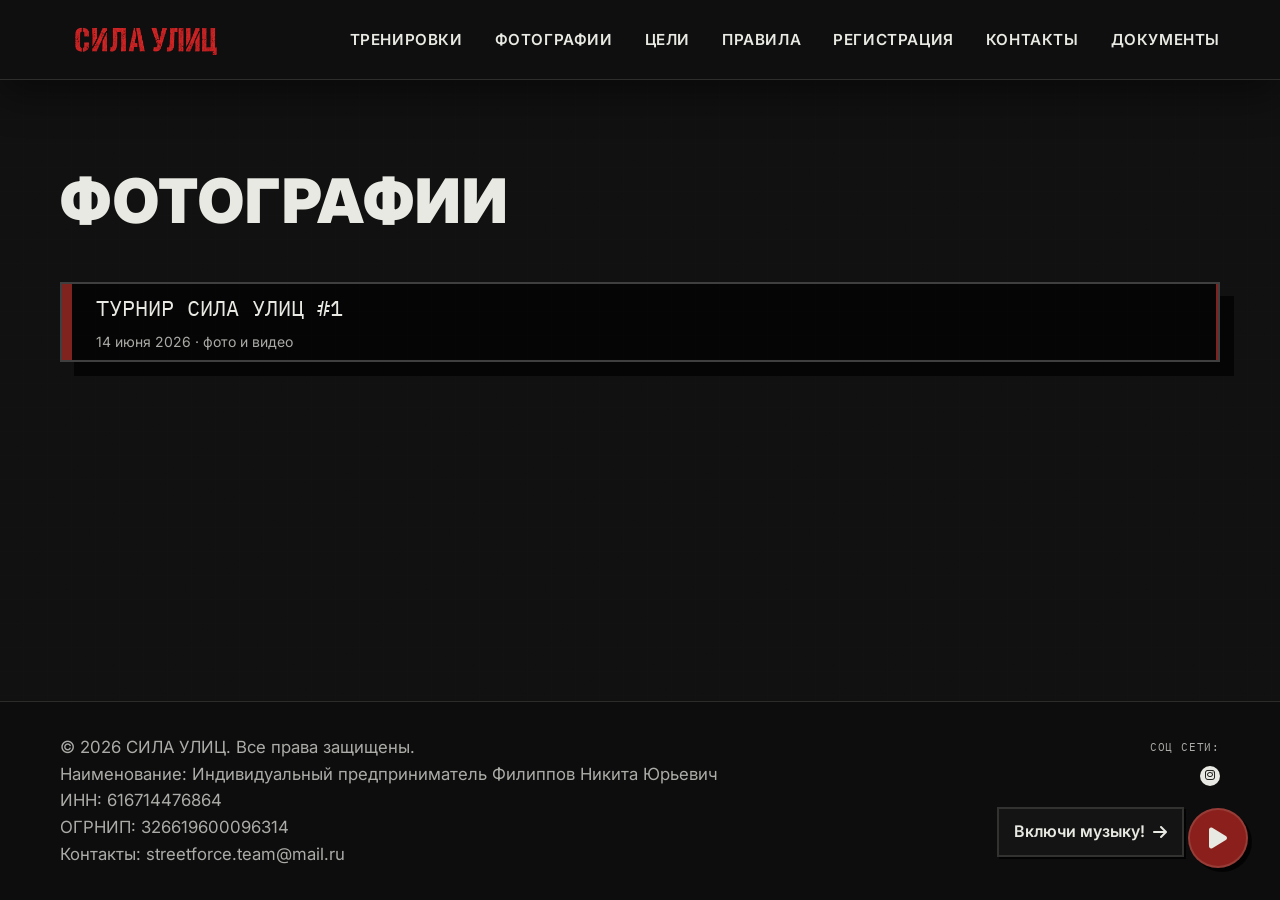
==== commit 2ed6e86b: "Drop About from the header and give the logo more room. Co-authored-by: Cursor <cursoragent@cursor.c" ====
--- a/photos/index.html
+++ b/photos/index.html
@@ -20,7 +20,6 @@
                 <ul class="nav-links">
                     <li><a href="/training">Тренировки</a></li>
                     <li><a href="/photos">Фотографии</a></li>
-                    <li><a href="/#about">О турнире</a></li>
                     <li><a href="/#goals">Цели</a></li>
                     <li><a href="/#rules">Правила</a></li>
                     <li><a href="/#registration">Регистрация</a></li>
--- a/styles.css
+++ b/styles.css
@@ -112,6 +112,12 @@
     width: 100%;
     justify-content: space-between;
     align-items: center;
+    gap: 2.5rem;
+}
+
+.nav-brand {
+    flex-shrink: 0;
+    margin-right: 0.75rem;
 }
 
 .nav-brand h1 {
@@ -2681,6 +2687,40 @@
 }
 
 /* Photos album */
+.photos-highlight {
+    margin-bottom: 2.5rem;
+}
+
+.photos-highlight-kicker {
+    font-family: var(--font-display);
+    font-size: clamp(1.4rem, 3vw, 2.2rem);
+    font-weight: 900;
+    letter-spacing: 1px;
+    text-transform: uppercase;
+    color: var(--paper);
+    margin-bottom: 1rem;
+}
+
+.photos-highlight-frame {
+    position: relative;
+    width: 100%;
+    aspect-ratio: 16 / 9;
+    background: #000;
+    border: var(--stroke) solid var(--line);
+    box-shadow: var(--shadow) var(--shadow) 0 rgba(0,0,0,0.65);
+    overflow: hidden;
+}
+
+.photos-highlight-frame video,
+.photos-highlight-frame iframe {
+    position: absolute;
+    inset: 0;
+    width: 100%;
+    height: 100%;
+    border: 0;
+    background: #000;
+}
+
 .photos-toolbar {
     display: flex;
     flex-wrap: wrap;
